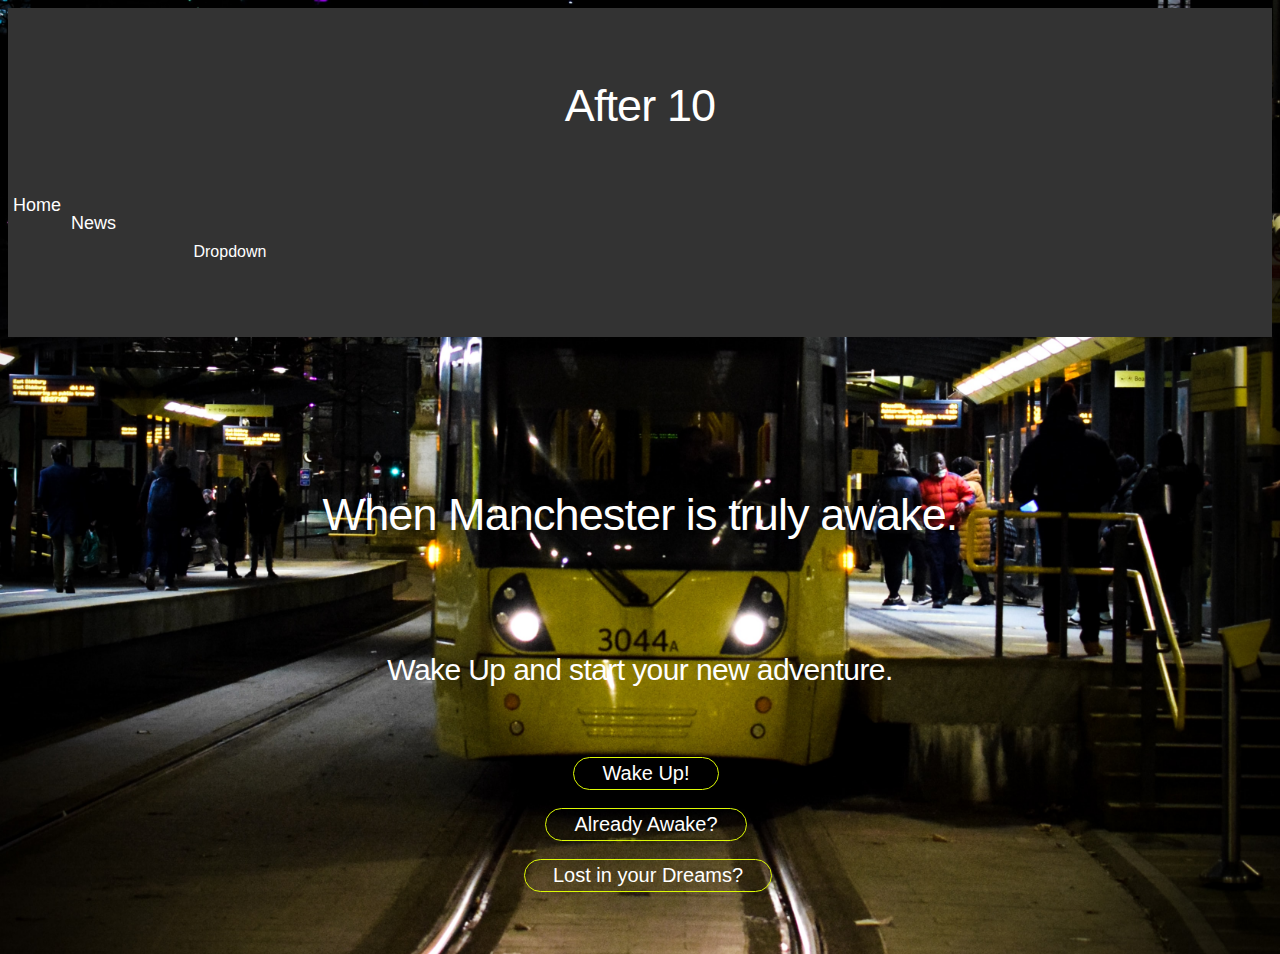
==== index.html @ c3b16c5c "start" ====
<!DOCTYPE html>
<html lang="en">
<head>
    <meta charset="UTF-8">
    <meta http-equiv="X-UA-Compatible" content="IE=edge">
    <meta name="viewport" content="width=device-width, initial-scale=1.0">
    <link rel="stylesheet" type="text/css" href="main.css">
    <title>After 10 MAIN</title>
</head>
    
    <div class="navbar">
        <h1>After 10</h1>
        <a href="#home">Home</a>
        <a href="#news">News</a>
        <div class="dropdown">
          <button class="dropbtn">Dropdown
            <i class="fa fa-caret-down"></i>
          </button>
          <div class="dropdown-content">
            <a href="#">Link 1</a>
            <a href="#">Link 2</a>
            <a href="#">Link 3</a>
          </div>
        </div>
      </div>

<body>
    <div>
        <h2>When Manchester is truly awake.</h2>
        <h3>Wake Up and start your new adventure.</h3>
</div>
    <button onclick='window.location.href="Wake Up.html";'>Wake Up!</button> 

    <button onclick='window.location.href="Already Awake.html";'>Already Awake?</button> 
    
    <button onclick='window.location.href="lost_dream.html";'>Lost in your Dreams?</button>
</div>

</body>
</html>
---- main.css ----
/*!nav bar*/
.navbar {
    overflow: hidden;
    background-color: #333;
    padding: fill;
    font-family: 'Eurostile Extended', sans-serif;
}
  
  /* Links inside the navbar */
  .navbar a {
    float: left;
    font-size: 18px;
    color: white;
    text-align: center;
    padding: 10px 5px;
    text-decoration: none;
}
  
  /* The dropdown container */
  .dropdown {
    float: left;
    overflow: hidden;
}
  
  /* Dropdown button */
  .dropdown .dropbtn {
    font-size: 16px;
    border: none;
    outline: none;
    color: white;
    padding: stretch;
    background-color: inherit;
    font-family: 'Eurostile Extended', sans-serif; /* Important for vertical align on mobile phones */
    margin: 0; /* Important for vertical align on mobile phones */
}
  
  /* Add a red background color to navbar links on hover */
  .navbar a:hover, .dropdown:hover .dropbtn {
    background-color: red;
}
  
  /* Dropdown content (hidden by default) */
  .dropdown-content {
    display: none;
    position: absolute;
    background-color: #f9f9f9;
    min-width: fill;
    box-shadow: 0px 8px 16px 0px rgba(0,0,0,0.2);
}
  
  /* Links inside the dropdown */
  .dropdown-content a {
    float: none;
    color: black;
    padding: fill;
    text-decoration: none;
    display: block;
    text-align: center;
}
  
  /* Add a grey background color to dropdown links on hover */
  .dropdown-content a:hover {
    background-color: #ddd;
}
  
  /* Show the dropdown menu on hover */
  .dropdown:hover .dropdown-content {
    display: block;
}






h1 {
    color: white;
    font-size: medium;
    text-align: center;
    font-family: 'Eurostile Extended', sans-serif;
    font-weight: 600;
    letter-spacing: 0em;
    line-height: 1.2em;
    font-weight: 400;
    font-style: normal;
    letter-spacing: -.02em;
    text-transform: none;
    line-height: 1.4em;
    font-size: 45px;
}

h2 {
    color: white;
    font-size: medium;
    text-align: center;
    font-family: "proxima-nova","Helvetica Neue",Helvetica,Arial,sans-serif;
    font-weight: 600;
    letter-spacing: 0em;
    line-height: 1.2em;
    font-weight: 400;
    font-style: normal;
    letter-spacing: -.02em;
    text-transform: none;
    line-height: 1.4em;
    font-size: 45px;
}

h3{
    color: white;
    font-size: medium;
    text-align: center;
    font-family: 'Eurostile Extended', sans-serif;
    letter-spacing: 0em;
    line-height: 1.2em;
    font-weight: 400;
    font-style: normal;
    letter-spacing: -.02em;
    text-transform: none;
    line-height: 1.4em;
    font-size: 30px;
}

body {
    text-align: center;
    white-space: pre-wrap;
    transition-timing-function: ease;
    transition-duration: 0.9s;
    transition-delay: 0.211765s;
    background-image: url("tram_back.jpg");
    background-size: cover;
    position: relative;
    background-position: 50%, 100%;
    background-color: grey;
    background-repeat: no-repeat;
    color:white;
}
/* 
.header {
    box-sizing: border-box;
    background-color: #4c8b41;
    position: absolute;
    line-height: 1;
} */


button {
	background-color:transparent;
	border-radius:20px;
	border:1px solid #ddfa05;
	display:inline-block;
	cursor:pointer;
	color:#ffffff;
	font-family:Arial;
	font-size:20px;
	padding:4px 28px;
	text-decoration:none;
}
button:hover {
	background-color:yellow;
    color: black;
}
button:active {
	position:relative;
	top:1px;
}
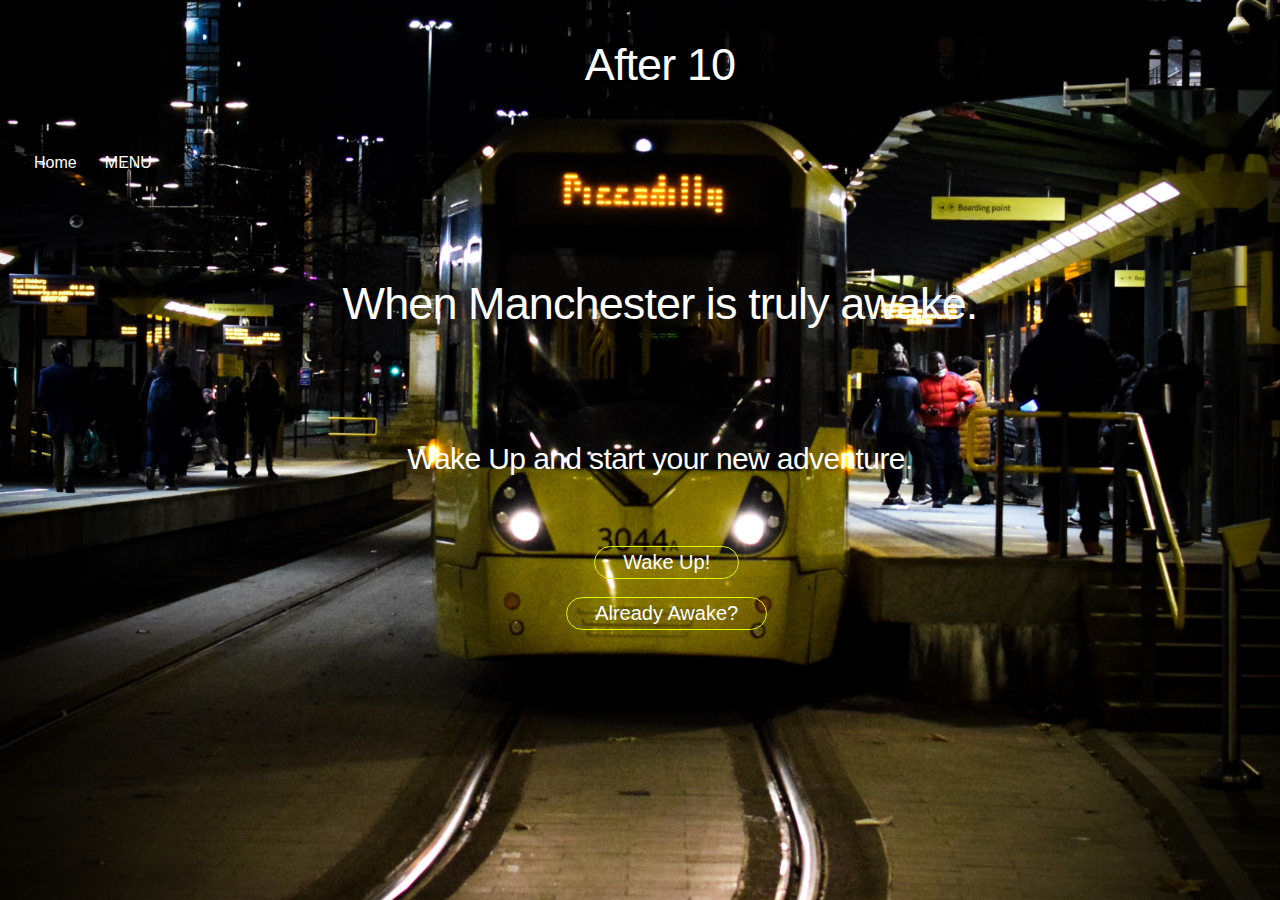
==== commit 564f58fc: "14/04/2022, buttons update." ====
--- a/index.html
+++ b/index.html
@@ -6,24 +6,18 @@
     <meta name="viewport" content="width=device-width, initial-scale=1.0">
     <link rel="stylesheet" type="text/css" href="main.css">
     <title>After 10 MAIN</title>
-</head>
-    
-    <div class="navbar">
-        <h1>After 10</h1>
-        <a href="#home">Home</a>
-        <a href="#news">News</a>
-        <div class="dropdown">
-          <button class="dropbtn">Dropdown
-            <i class="fa fa-caret-down"></i>
-          </button>
-          <div class="dropdown-content">
-            <a href="#">Link 1</a>
-            <a href="#">Link 2</a>
-            <a href="#">Link 3</a>
-          </div>
-        </div>
-      </div>
+</head><div class="navbar">
 
+            <h1>After 10</h1>
+                <a href="index.html">Home</a> <div class="dropdown"> <button class="dropbtn">MENU<i class="fa fa-caret-down"></i></button>
+                    <div class="dropdown-content">
+                    <a href="Wake Up.html">Wake Up!</a>
+                    <a href="Already Awake.html">Already Awake</a>
+                    <a href="end.html">End</a>
+                    <a href="About_Us.html">About</a>
+
+</div>
+</div>
 <body>
     <div>
         <h2>When Manchester is truly awake.</h2>
@@ -33,8 +27,6 @@
 
     <button onclick='window.location.href="Already Awake.html";'>Already Awake?</button> 
     
-    <button onclick='window.location.href="lost_dream.html";'>Lost in your Dreams?</button>
 </div>
-
 </body>
 </html>--- a/main.css
+++ b/main.css
@@ -1,15 +1,16 @@
 /*!nav bar*/
 .navbar {
     overflow: hidden;
-    background-color: #333;
-    padding: fill;
+    background-color: none;
+    padding: 1px;
     font-family: 'Eurostile Extended', sans-serif;
+    position: relative; left:20px; top: -60px;
 }
   
   /* Links inside the navbar */
   .navbar a {
     float: left;
-    font-size: 18px;
+    font-size: 16px;
     color: white;
     text-align: center;
     padding: 10px 5px;
@@ -25,6 +26,7 @@
   /* Dropdown button */
   .dropdown .dropbtn {
     font-size: 16px;
+    padding: 10px 5px;
     border: none;
     outline: none;
     color: white;
@@ -36,14 +38,15 @@
   
   /* Add a red background color to navbar links on hover */
   .navbar a:hover, .dropdown:hover .dropbtn {
-    background-color: red;
+    background-color: #505050;
 }
   
   /* Dropdown content (hidden by default) */
   .dropdown-content {
+    padding: 10px 5px;
     display: none;
     position: absolute;
-    background-color: #f9f9f9;
+    background-color: #616161;
     min-width: fill;
     box-shadow: 0px 8px 16px 0px rgba(0,0,0,0.2);
 }
@@ -51,7 +54,7 @@
   /* Links inside the dropdown */
   .dropdown-content a {
     float: none;
-    color: black;
+    color: white;
     padding: fill;
     text-decoration: none;
     display: block;
@@ -60,7 +63,7 @@
   
   /* Add a grey background color to dropdown links on hover */
   .dropdown-content a:hover {
-    background-color: #ddd;
+    background-color: rgb(128, 74, 74);
 }
   
   /* Show the dropdown menu on hover */
@@ -68,20 +71,15 @@
     display: block;
 }
 
-
-
-
-
-
 h1 {
     color: white;
     font-size: medium;
     text-align: center;
     font-family: 'Eurostile Extended', sans-serif;
-    font-weight: 600;
+    font-weight: 500;
     letter-spacing: 0em;
     line-height: 1.2em;
-    font-weight: 400;
+    font-weight: 50;
     font-style: normal;
     letter-spacing: -.02em;
     text-transform: none;
@@ -142,7 +140,6 @@
     line-height: 1;
 } */
 
-
 button {
 	background-color:transparent;
 	border-radius:20px;
